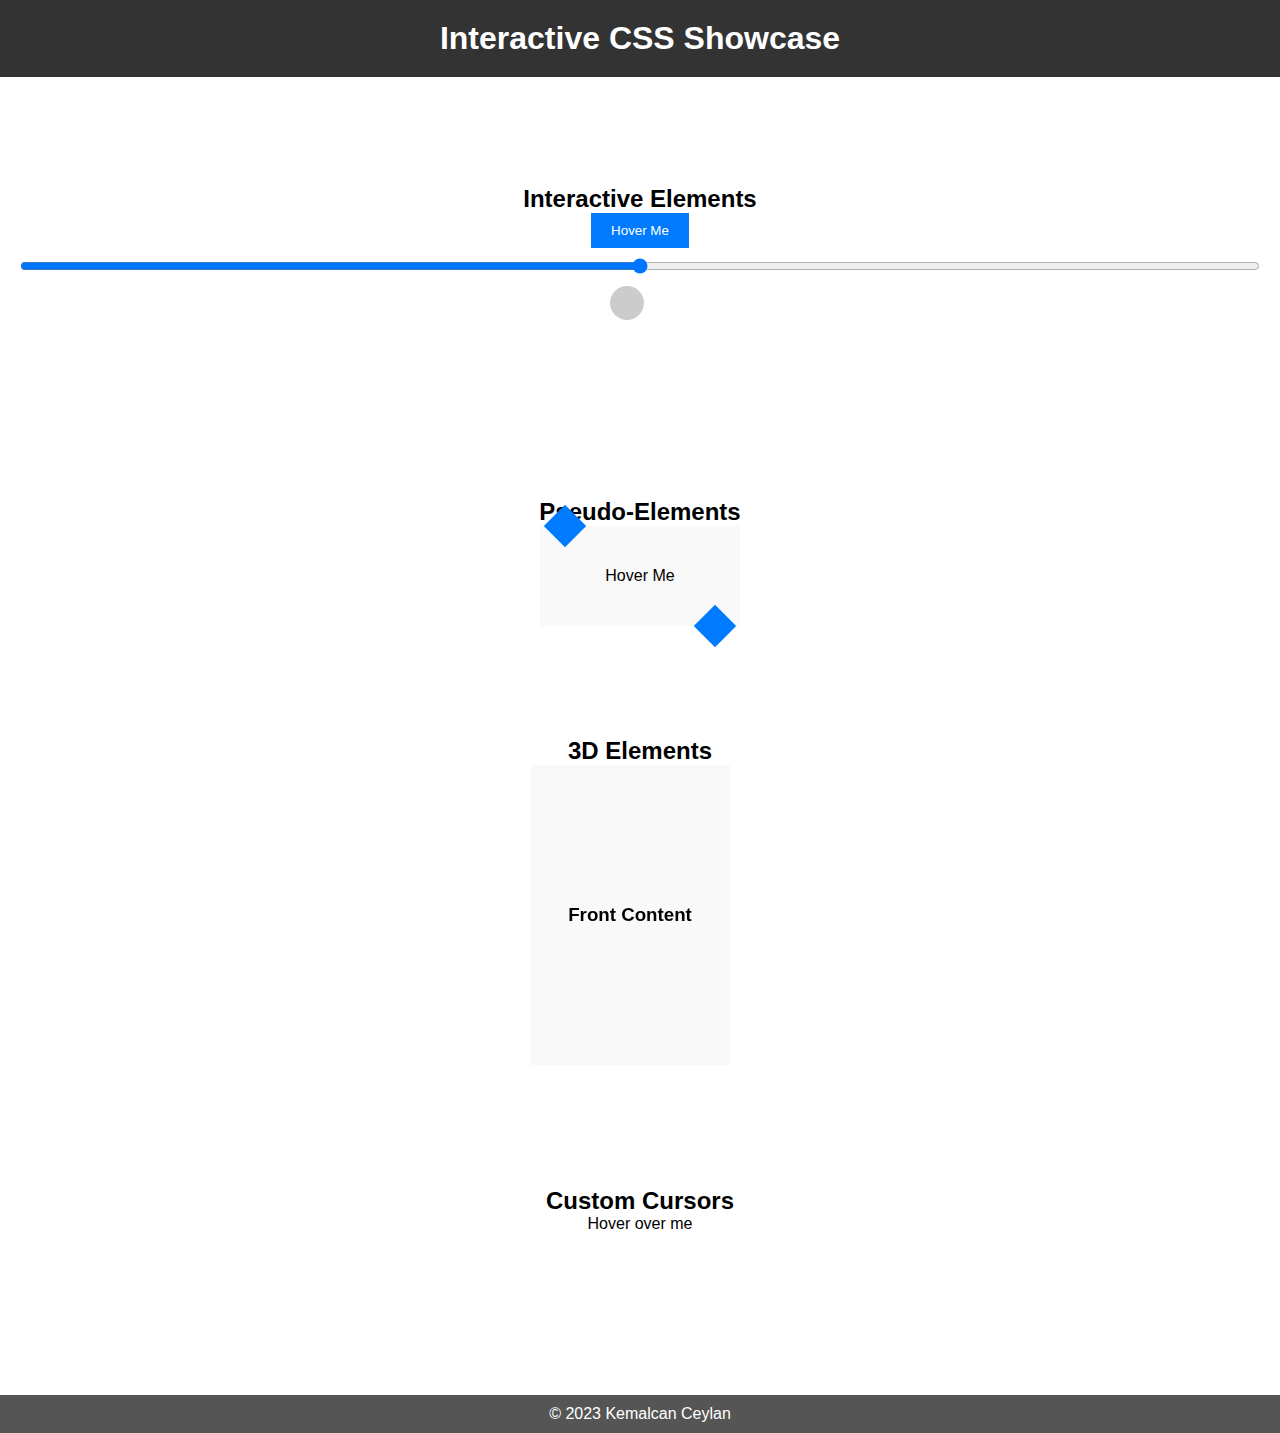
==== task2/index.html @ c23b3851 "Initial commit" ====
<!DOCTYPE html>
<html lang="en">
<head>
    <meta charset="UTF-8">
    <meta name="viewport" content="width=device-width, initial-scale=1.0">
    <link rel="stylesheet" href="styles.css">
    <title>CSS Competence Task #2</title>
</head>
<body>
    <header>
        <h1>Interactive CSS Showcase</h1>
    </header>
    
    <main>
        <section class="interactive-section">
            <h2>Interactive Elements</h2>
            <button class="interactive-button">Hover Me</button>
            <input type="range" class="slider">
            <label class="toggle">
                <input type="checkbox">
                <span class="slider round"></span>
            </label>
        </section>
        
        <section class="pseudo-elements-section">
            <h2>Pseudo-Elements</h2>
            <div class="pseudo-element-box">
                Hover Me
            </div>
        </section>
        
        <section class="3d-elements-section">
            <h2>3D Elements</h2>
            <div class="card">
                <div class="card-inner">
                    <div class="card-front">
                        <h3>Front Content</h3>
                    </div>
                    <div class="card-back">
                        <p>Back Content</p>
                    </div>
                </div>
            </div>
        </section>
        
        <section class="custom-cursor-section">
            <h2>Custom Cursors</h2>
            <div class="cursor-area image-area color-changeable">
                Hover over me
            </div>
        </section>
    </main>
    
    <footer>
        <p>&copy; 2023 Kemalcan Ceylan</p>
    </footer>
</body>
</html>
---- task2/styles.css ----
body, h1, h2, h3, p {
    margin: 0;
    padding: 0;
}

body {
    font-family: Arial, sans-serif;
}


section {
    display: flex;
    flex-direction: column;
    align-items: center;
    text-align: center;
    min-height: 30vh;
    justify-content: center;
    margin: 20px 0;
}

header {
    text-align: center;
    background-color: #333;
    color: white;
    padding: 20px;
}

main {
    padding: 20px;
}

.interactive-section {
    margin-bottom: 40px;
}

.interactive-button {
    padding: 10px 20px;
    background-color: #007bff;
    color: white;
    border: none;
    cursor: pointer;
    transition: background-color 0.3s ease, transform 0.2s ease;
}

.interactive-button:hover {
    background-color: #0056b3;
    transform: scale(1.05);
}

.slider {
    width: 100%;
    margin-top: 10px;
}

.toggle {
    position: relative;
    display: inline-block;
    width: 60px;
    height: 34px;
    margin-top: 10px;
}

.toggle input {
    display: none;
}

.slider.round {
    border-radius: 34px;
}

.slider.round:before {
    content: "";
    position: absolute;
    top: 0;
    left: 0;
    width: 34px;
    height: 34px;
    border-radius: 50%;
    background-color: #ccc;
    transition: 0.4s;
}

input:checked + .slider.round:before {
    background-color: #007bff;
}


.pseudo-elements-section {
    margin-bottom: 40px;
}

.pseudo-element-box {
    position: relative;
    width: 200px;
    height: 100px;
    background-color: #f9f9f9;
    display: flex;
    justify-content: center;
    align-items: center;
    cursor: pointer;
    transition: transform 0.3s ease;
}

.pseudo-element-box::before, .pseudo-element-box::after {
    content: "";
    position: absolute;
    width: 30px;
    height: 30px;
    background-color: #007bff;
    transform: rotate(45deg);
    transition: transform 0.3s ease;
}

.pseudo-element-box::before {
    top: -15px;
    left: 10px;
}

.pseudo-element-box::after {
    bottom: -15px;
    right: 10px;
}

.pseudo-element-box:hover {
    transform: scale(1.1);
}

.pseudo-element-box:hover::before, .pseudo-element-box:hover::after {
    transform: rotate(135deg);
}

.card {
    width: 200px;
    height: 300px;
    perspective: 1000px;
    display: inline-block;
    margin-right: 20px;
}

.card-inner {
    width: 100%;
    height: 100%;
    transform-style: preserve-3d;
    transition: transform 0.5s;
}

.card:hover .card-inner {
    transform: rotateY(180deg);
}

.card-front, .card-back {
    width: 100%;
    height: 100%;
    position: absolute;
    backface-visibility: hidden;
    display: flex;
    justify-content: center;
    align-items: center;
    font-size: 16px;
}

.card-front {
    background-color: #f9f9f9;
}

.card-back {
    background-color: #007bff;
    color: white;
    transform: rotateY(180deg);
}


.cursor-area {
    margin-bottom: 20px;
    text-align: center;
    cursor: pointer;
}

.image-area {
    cursor: wait; /* Use the pointer cursor style */
}

.color-changeable {
    transition: background-color 0.3s ease;
}

.color-changed {
    background-color: #f00; 
}

footer {
    text-align: center;
    background-color: #555;
    color: white;
    padding: 10px;
}


@media screen and (max-width: 768px) {
    .card {
        width: 100%;
        height: auto;
        margin-right: 0;
        margin-bottom: 20px;
    }
}
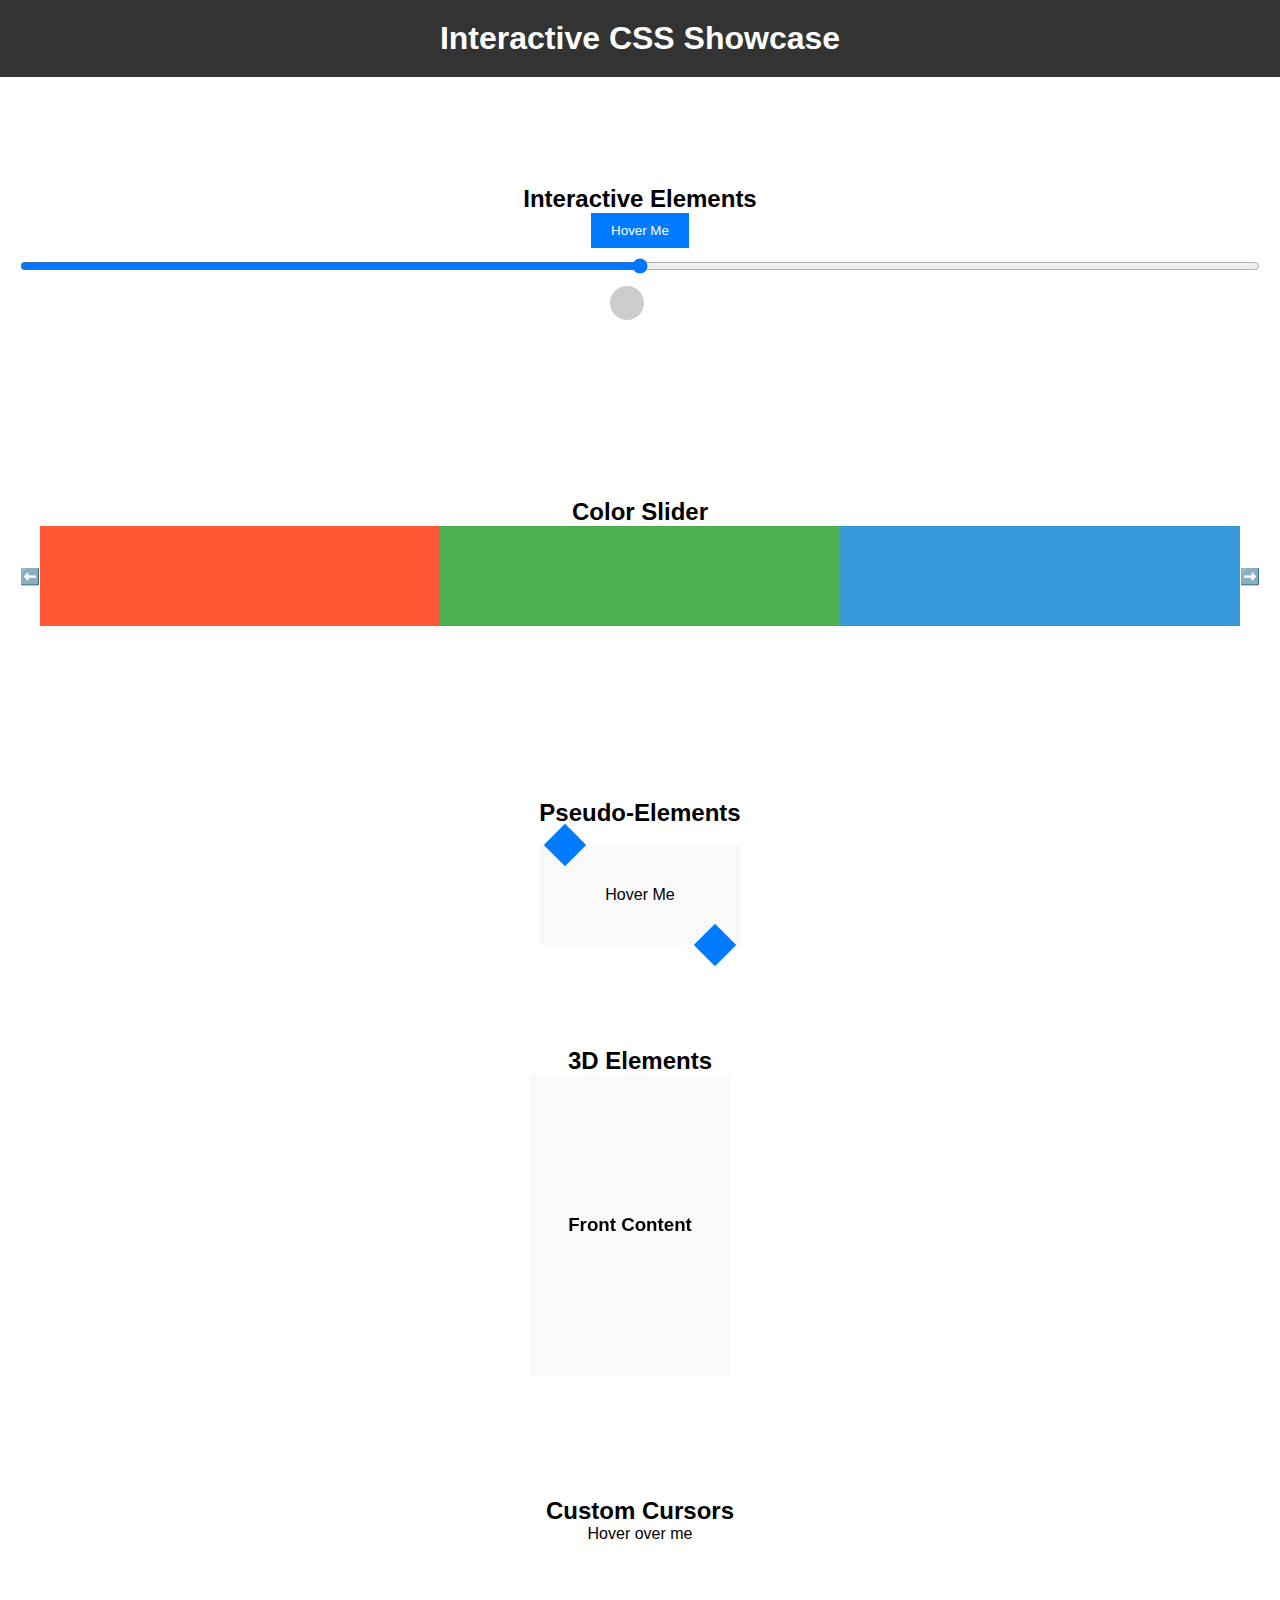
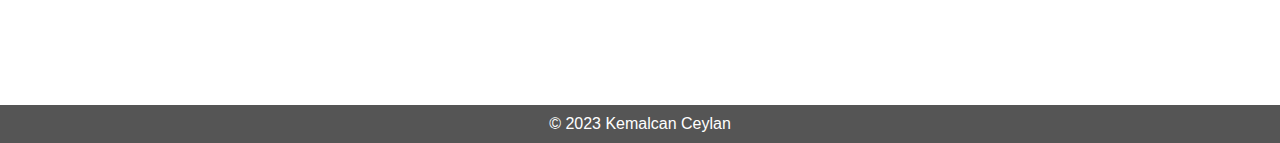
==== commit 20634159: "color slider added" ====
--- a/task2/index.html
+++ b/task2/index.html
@@ -21,9 +21,21 @@
                 <span class="slider round"></span>
             </label>
         </section>
+
+        <section class="color-slider-section">
+            <h2>Color Slider</h2>
+            <div class="color-slider">
+                <div class="left-arrow">⬅️</div>
+                <div class="color-slide" style="background-color: #FF5733;"></div>
+                <div class="color-slide" style="background-color: #4CAF50;"></div>
+                <div class="color-slide" style="background-color: #3498DB;"></div>
+                <div class="right-arrow">➡️</div>
+            </div>  
+        </section>
         
         <section class="pseudo-elements-section">
-            <h2>Pseudo-Elements</h2>
+            <h2>Pseudo-Elements</h2> 
+            <br>
             <div class="pseudo-element-box">
                 Hover Me
             </div>
@@ -54,5 +66,54 @@
     <footer>
         <p>&copy; 2023 Kemalcan Ceylan</p>
     </footer>
+    
+    <script>
+        const colorSlides = document.querySelectorAll('.color-slide');
+        const leftArrow = document.querySelector('.left-arrow');
+        const rightArrow = document.querySelector('.right-arrow');
+        let currentIndex = 0;
+        let autoChangeInterval;
+      
+        function showSlide(index) {
+          colorSlides.forEach((slide, idx) => {
+            if (idx === index) {
+              slide.style.opacity = 1;
+              slide.style.transform = 'scale(1.1)';
+            } else {
+              slide.style.opacity = 0;
+              slide.style.transform = 'scale(1)';
+            }
+          });
+        }
+      
+        function changeSlide(direction) {
+          currentIndex += direction;
+          if (currentIndex < 0) {
+            currentIndex = colorSlides.length - 1;
+          } else if (currentIndex >= colorSlides.length) {
+            currentIndex = 0;
+          }
+          showSlide(currentIndex);
+        }
+      
+        leftArrow.addEventListener('click', () => {
+          clearInterval(autoChangeInterval);
+          changeSlide(-1);
+        });
+      
+        rightArrow.addEventListener('click', () => {
+          clearInterval(autoChangeInterval);
+          changeSlide(1);
+        });
+      
+        function autoChangeSlide() {
+          changeSlide(1);
+        }
+      
+        autoChangeInterval = setInterval(autoChangeSlide, 5000); // 5 seconds
+      </script>
+      
+      
+      
 </body>
 </html>
--- a/task2/styles.css
+++ b/task2/styles.css
@@ -28,6 +28,29 @@
 
 main {
     padding: 20px;
+}
+
+.color-slider-section {
+    margin-bottom: 40px;
+}
+
+.color-slider {
+    display: flex;
+    overflow: hidden;
+    width: 100%;
+    height: 100px; /* Adjust the height as needed */
+    align-items: center;
+    justify-content: space-between;
+}
+
+.color-slide {
+    flex: 1;
+    height: 100%;
+    transition: transform 0.5s ease;
+}
+
+.color-slide:hover {
+    transform: scale(1.1);
 }
 
 .interactive-section {
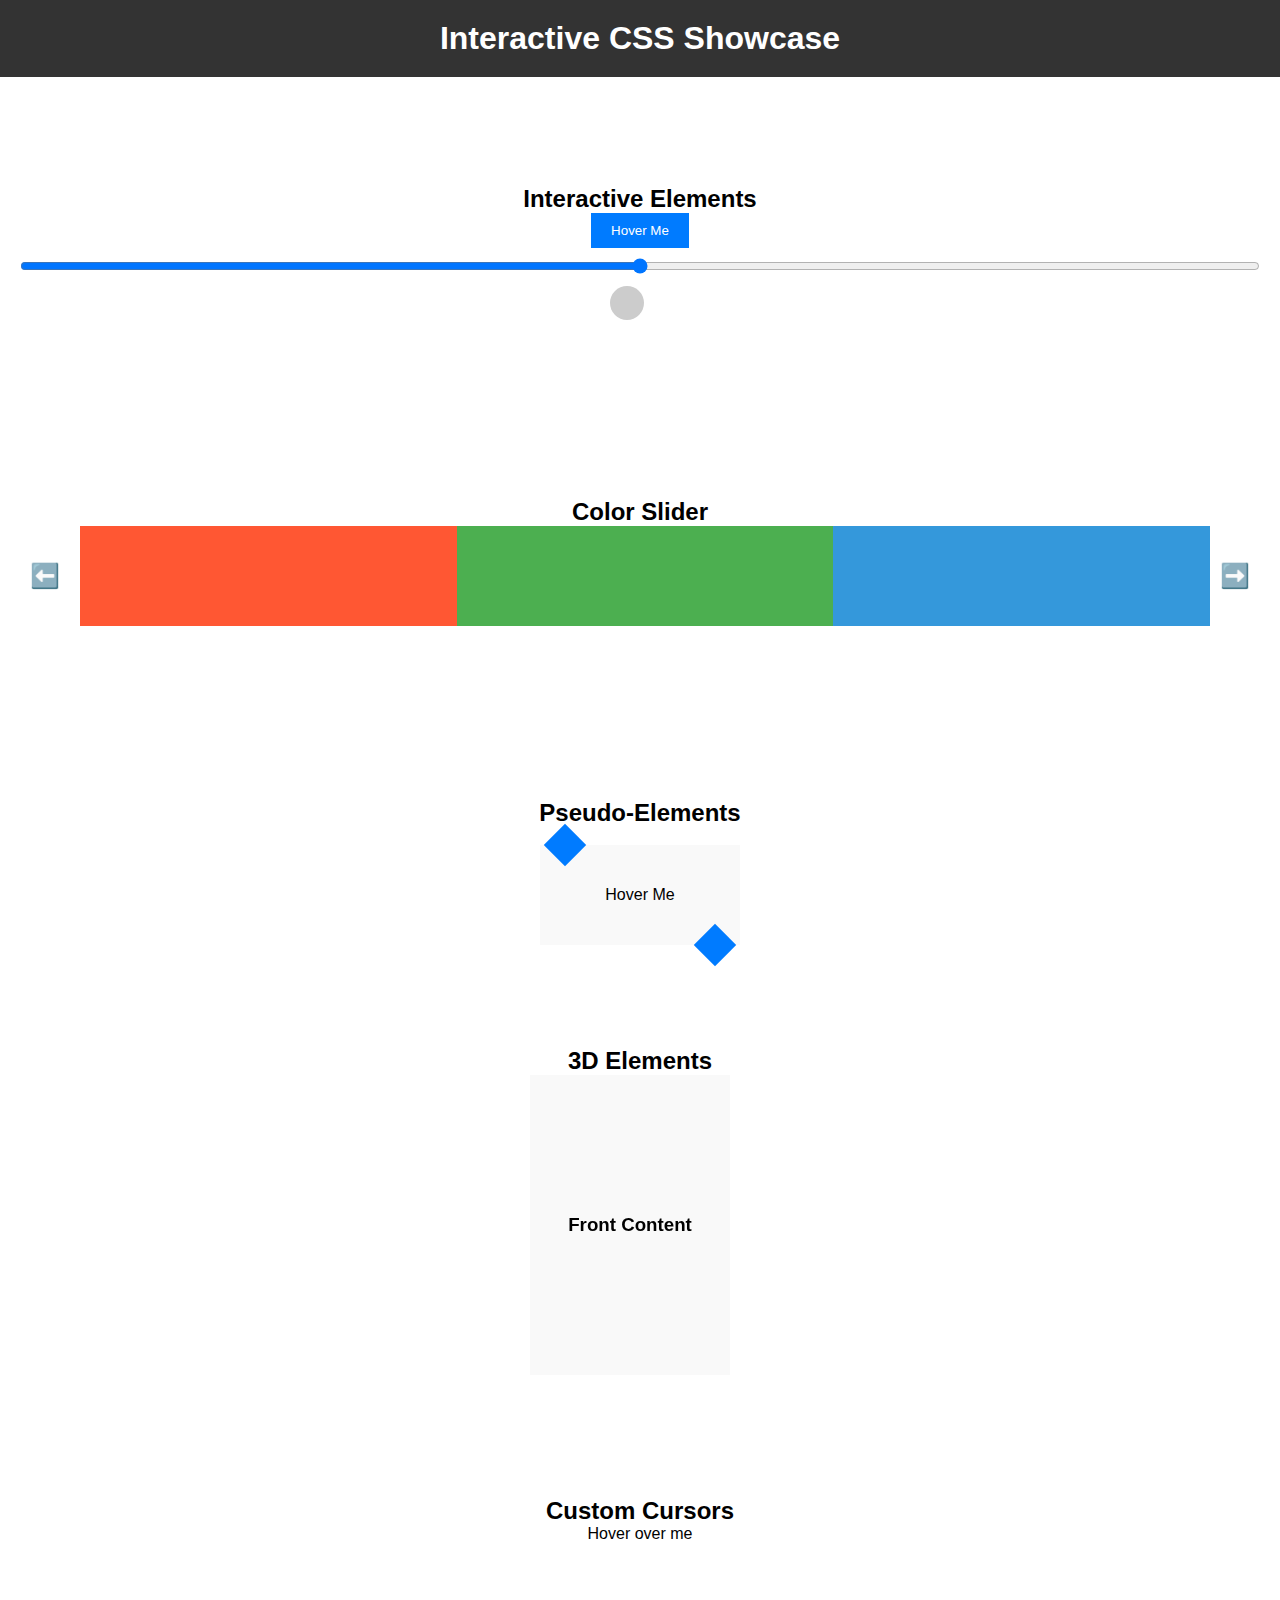
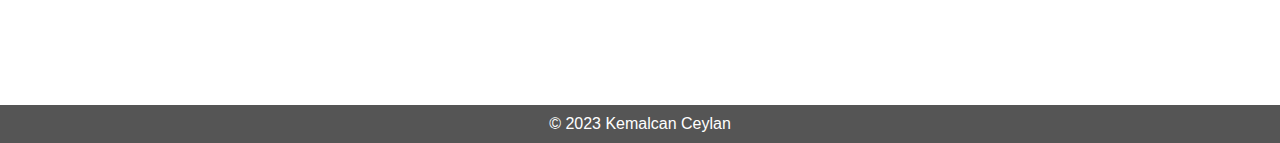
==== commit 186a24a9: "Update index.html" ====
--- a/task2/index.html
+++ b/task2/index.html
@@ -68,52 +68,45 @@
     </footer>
     
     <script>
-        const colorSlides = document.querySelectorAll('.color-slide');
-        const leftArrow = document.querySelector('.left-arrow');
-        const rightArrow = document.querySelector('.right-arrow');
-        let currentIndex = 0;
-        let autoChangeInterval;
-      
-        function showSlide(index) {
-          colorSlides.forEach((slide, idx) => {
-            if (idx === index) {
-              slide.style.opacity = 1;
-              slide.style.transform = 'scale(1.1)';
-            } else {
-              slide.style.opacity = 0;
-              slide.style.transform = 'scale(1)';
-            }
-          });
-        }
-      
-        function changeSlide(direction) {
-          currentIndex += direction;
-          if (currentIndex < 0) {
-            currentIndex = colorSlides.length - 1;
-          } else if (currentIndex >= colorSlides.length) {
-            currentIndex = 0;
-          }
-          showSlide(currentIndex);
-        }
-      
-        leftArrow.addEventListener('click', () => {
-          clearInterval(autoChangeInterval);
-          changeSlide(-1);
-        });
-      
-        rightArrow.addEventListener('click', () => {
-          clearInterval(autoChangeInterval);
-          changeSlide(1);
-        });
-      
-        function autoChangeSlide() {
-          changeSlide(1);
-        }
-      
-        autoChangeInterval = setInterval(autoChangeSlide, 5000); // 5 seconds
-      </script>
-      
-      
+  const colorSlides = document.querySelectorAll('.color-slide');
+  const leftArrow = document.querySelector('.left-arrow');
+  const rightArrow = document.querySelector('.right-arrow');
+  let currentIndex = 0;
+  let autoChangeInterval;
+
+  function showSlide(index) {
+    colorSlides.forEach((slide, idx) => {
+      slide.style.opacity = idx === index ? 1 : 0;
+    });
+  }
+
+  function changeSlide(direction) {
+    currentIndex += direction;
+    if (currentIndex < 0) {
+      currentIndex = colorSlides.length - 1;
+    } else if (currentIndex >= colorSlides.length) {
+      currentIndex = 0;
+    }
+    showSlide(currentIndex);
+  }
+
+  leftArrow.addEventListener('click', () => {
+    clearInterval(autoChangeInterval);
+    changeSlide(-1);
+  });
+
+  rightArrow.addEventListener('click', () => {
+    clearInterval(autoChangeInterval);
+    changeSlide(1);
+  });
+
+  function autoChangeSlide() {
+    changeSlide(1);
+  }
+
+  autoChangeInterval = setInterval(autoChangeSlide, 5000); // 5 seconds
+</script>
+
       
 </body>
 </html>
--- a/task2/styles.css
+++ b/task2/styles.css
@@ -228,3 +228,41 @@
         margin-bottom: 20px;
     }
 }
+.image-slider-section {
+    margin-bottom: 40px;
+    text-align: center;
+}
+
+.image-slider {
+    display: flex;
+    overflow: hidden;
+    width: 100%;
+    height: 300px;
+    transition: transform 0.5s ease;
+}
+
+.slide {
+    flex: 0 0 100%;
+}
+
+.slide img {
+    width: 100%;
+    height: 100%;
+    object-fit: cover;
+}
+
+.slider-arrows {
+    display: flex;
+    justify-content: center;
+    margin-top: 10px;
+}
+
+.left-arrow, .right-arrow {
+    cursor: pointer;
+    font-size: 24px;
+    padding: 0 10px;
+}
+
+.left-arrow {
+    margin-right: 10px;
+}
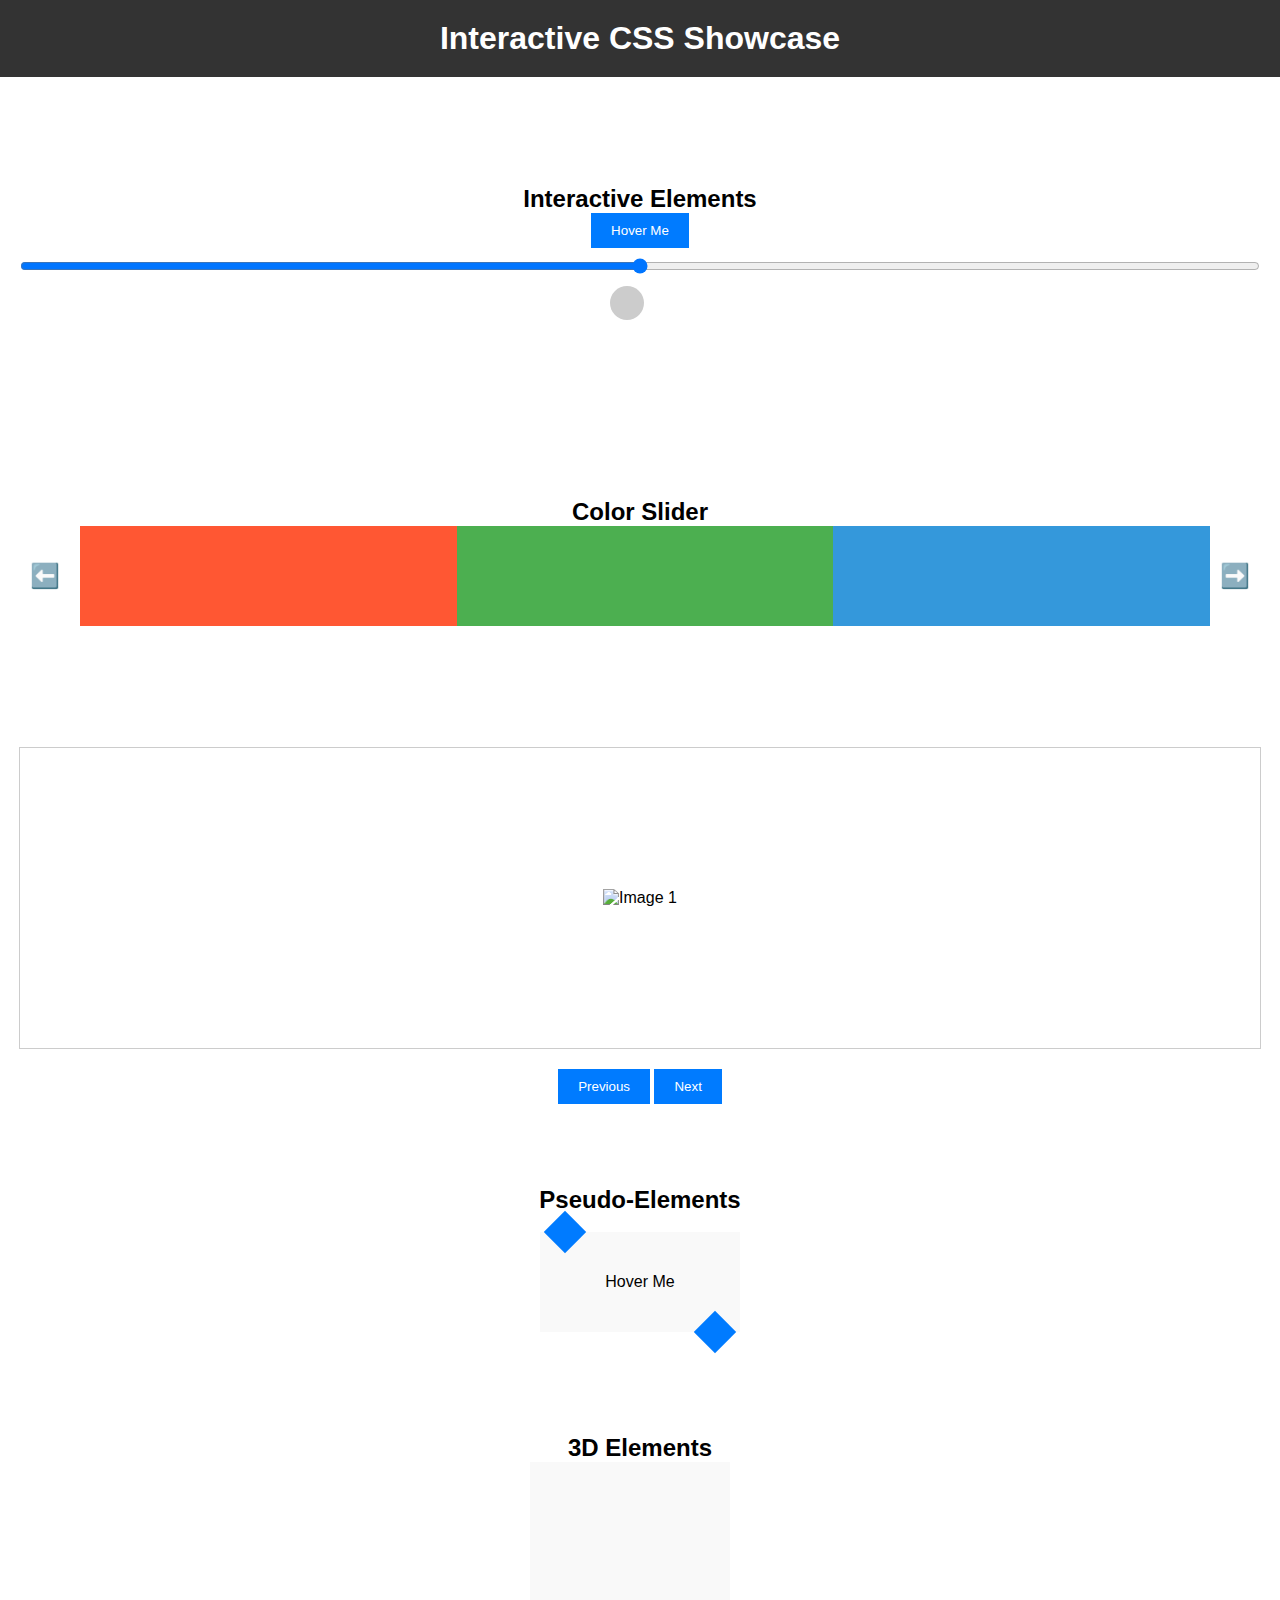
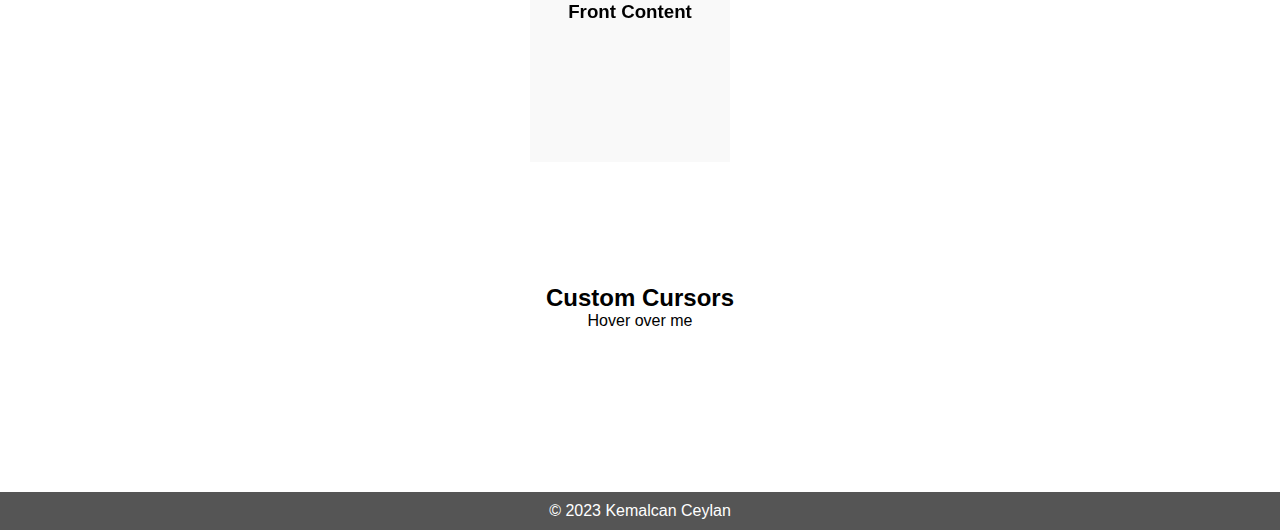
==== commit ff31c2f6: "Image Slider Added" ====
--- a/task2/index.html
+++ b/task2/index.html
@@ -33,6 +33,16 @@
             </div>  
         </section>
         
+        <section class="single-frame-slider">
+          <div class="slider-frame">
+              <img src="https://www.arifoglu.com/Data/Blog/81.jpg?1527154757158" alt="Image 1">
+          </div>
+          <div class="slider-controls">
+              <button class="prev-button">Previous</button>
+              <button class="next-button">Next</button>
+          </div>
+      </section>
+
         <section class="pseudo-elements-section">
             <h2>Pseudo-Elements</h2> 
             <br>
@@ -107,6 +117,33 @@
   autoChangeInterval = setInterval(autoChangeSlide, 5000); // 5 seconds
 </script>
 
-      
+<script>
+  const prevButton = document.querySelector('.prev-button');
+  const nextButton = document.querySelector('.next-button');
+  const sliderFrame = document.querySelector('.slider-frame');
+  let currentIndexImage = 0;
+  const images = [
+      'https://www.arifoglu.com/Data/Blog/81.jpg?1527154757158',
+      'https://www.vivasanint.com/product/image/medium/z%20263_263.jpg',
+      'https://images.ctfassets.net/fbajyhawl1cz/7xnsQKPMS0MdQj02178HZx/c9714c02e8d28dcf409e5ba21a3a7471/grandpa-s-rose.jpeg?w=400&h=400&q=50&fm=webp',
+      'https://www.turkflowers.com.tr/buyukresim/Dubai-renkli-Laleler-B.jpg'
+  ];
+
+  function showSlide(index) {
+      currentIndexImage = index;
+      if (index < 0) {
+          currentIndexImage = images.length - 1;
+      } else if (index >= images.length) {
+          currentIndexImage = 0;
+      }
+      sliderFrame.innerHTML = `<img src="${images[currentIndexImage]}" alt="Image ${currentIndexImage + 1}">`;
+  }
+
+  prevButton.addEventListener('click', () => showSlide(currentIndexImage - 1));
+  nextButton.addEventListener('click', () => showSlide(currentIndexImage + 1));
+
+  showSlide(currentIndexImage);
+</script>
+          
 </body>
 </html>
--- a/task2/styles.css
+++ b/task2/styles.css
@@ -266,3 +266,44 @@
 .left-arrow {
     margin-right: 10px;
 }
+
+.single-frame-slider {
+    text-align: center;
+    margin-top: 50px;
+}
+
+.slider-frame {
+    width: 100%;
+    height: 300px;
+    overflow: hidden;
+    display: flex;
+    justify-content: center;
+    align-items: center;
+    border: 1px solid #ccc;
+}
+
+.slider-frame img {
+    max-width: 100%;
+    max-height: 100%;
+    object-fit: contain;
+}
+
+.slider-controls {
+    margin-top: 20px;
+}
+
+.prev-button,
+.next-button {
+    padding: 10px 20px;
+    background-color: #007bff;
+    color: white;
+    border: none;
+    cursor: pointer;
+    transition: background-color 0.3s ease, transform 0.2s ease;
+}
+
+.prev-button:hover,
+.next-button:hover {
+    background-color: #0056b3;
+    transform: scale(1.05);
+}